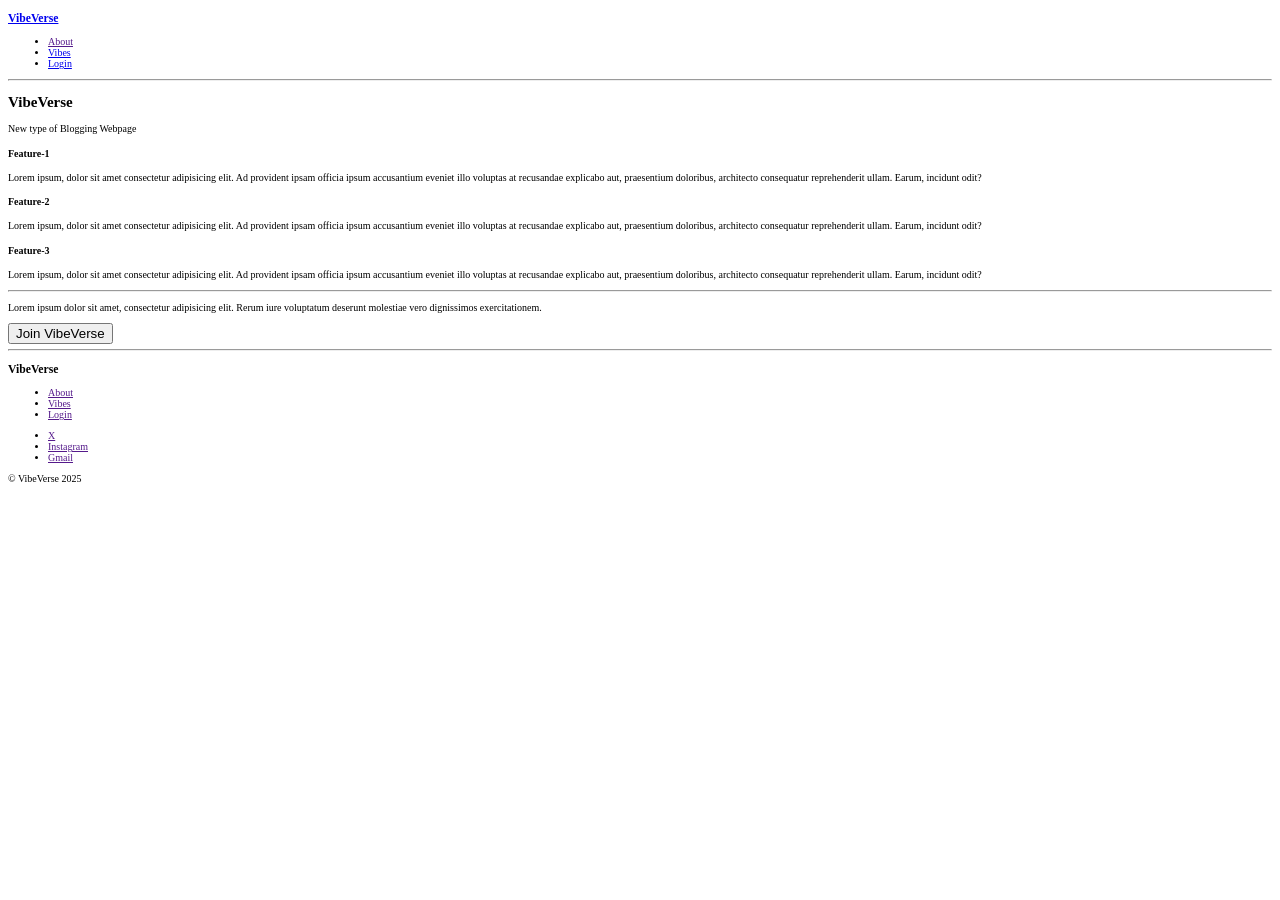
==== index.html @ c47ef983 "first commit" ====
<!DOCTYPE html>
<html lang="en">
  <head>
    <meta charset="UTF-8" />
    <meta name="viewport" content="width=device-width, initial-scale=1.0" />
    <link rel="stylesheet" href="style.css">
    <title>VibeVerse</title>
  </head>
  <body>
    <!-- HEAD SECTION -->
    <header>
      <h3><a class="nav-header" href="/">VibeVerse</a></h3>
      <ul class="nav-links">
        <li><a href="">About</a></li>
        <li><a href="vibes.html">Vibes</a></li>
        <li><a href="login.html">Login</a></li>
      </ul>
      <hr />
    </header>

    <main>
      <section class="hero-section">
        <h1>VibeVerse</h1>
        <p>New type of Blogging Webpage</p>
      </section>

      <section class="feature-section">
        <div>
          <h4 class="feature-heading">Feature-1</h4>
          <p>
            Lorem ipsum, dolor sit amet consectetur adipisicing elit. Ad
            provident ipsam officia ipsum accusantium eveniet illo voluptas at
            recusandae explicabo aut, praesentium doloribus, architecto
            consequatur reprehenderit ullam. Earum, incidunt odit?
          </p>
        </div>
        <div>
          <h4 class="feature-heading">Feature-2</h4>
          <p>
            Lorem ipsum, dolor sit amet consectetur adipisicing elit. Ad
            provident ipsam officia ipsum accusantium eveniet illo voluptas at
            recusandae explicabo aut, praesentium doloribus, architecto
            consequatur reprehenderit ullam. Earum, incidunt odit?
          </p>
        </div>
        <div>
          <h4 class="feature-heading">Feature-3</h4>
          <p>
            Lorem ipsum, dolor sit amet consectetur adipisicing elit. Ad
            provident ipsam officia ipsum accusantium eveniet illo voluptas at
            recusandae explicabo aut, praesentium doloribus, architecto
            consequatur reprehenderit ullam. Earum, incidunt odit?
          </p>
        </div>
      </section>
      <hr />

      <section class="top-blog-section">
        <!-- DISPLAY SOME BLOGS  -->
        <p>
          Lorem ipsum dolor sit amet, consectetur adipisicing elit. Rerum iure
          voluptatum deserunt molestiae vero dignissimos exercitationem.
        </p>
        <button class="btn">Join VibeVerse</button>
        <hr />
      </section>
    </main>

    <footer class="footer-section">
      <h3 id="footer-heading">VibeVerse</h3>

      <ul class="footer-links">
        <li><a href="">About</a></li>
        <li><a href="">Vibes</a></li>
        <li><a href="">Login</a></li>
      </ul>

      <ul class="social-media-links">
        <!-- CHANGE TEXT TO LOGOS -->
        <li><a href="">X</a></li>
        <li><a href="">Instagram</a></li>
        <li><a href="">Gmail</a></li>
      </ul>

      <span id="site-copyright">&copy; VibeVerse 2025</span>
    </footer>
  </body>
</html>
---- style.css ----
/* * ---------- ROOT ---------- */
:root {
  /*! FONT WEIGHT */
  --text-fontWeight: 400;
  --heading-fontWeight: 700;

  /*! LINE HEIGHT */
  --text-lineHeight: 1.7;
  --head-lineHeight: 1.3;

  /*! LETTER SPACING */
  --head-letterSpacing: -2;
  --text-letterSpacing: 1.2;

  /*! FONT SIZE */
  --h1-size: ;
  --h2-size: ;
  --h3-size: ;
  --h4-size: ;
  --h5-size: ;
  --h6-size: ;
  --p-size: ;
  --a-size: ;

  /*! FONT FAMILY */
  --font-family: ;
}

/* ! ---------------------------------------------------------------- */
/* * ---------- GLOBAL STYLES ---------- */
html {
  font-size: 62.5%;
}


/* ! ---------------------------------------------------------------- */
/* * ---------- COMPONENTS ---------- */

/* ! ---------------------------------------------------------------- */
/* *? ---------- CLASSES ---------- */

/* ! ---------------------------------------------------------------- */
/* *TODO ---------- INDEX.html ---------- */

/* ! ---------------------------------------------------------------- */
/* *TODO ---------- VIBES.html ---------- */

/* ! ---------------------------------------------------------------- */
/* *TODO ---------- CREATE-VIBE.html ---------- */

/* ! ---------------------------------------------------------------- */
/* *TODO ---------- LOGIN.html ---------- */

/* ! ---------------------------------------------------------------- */
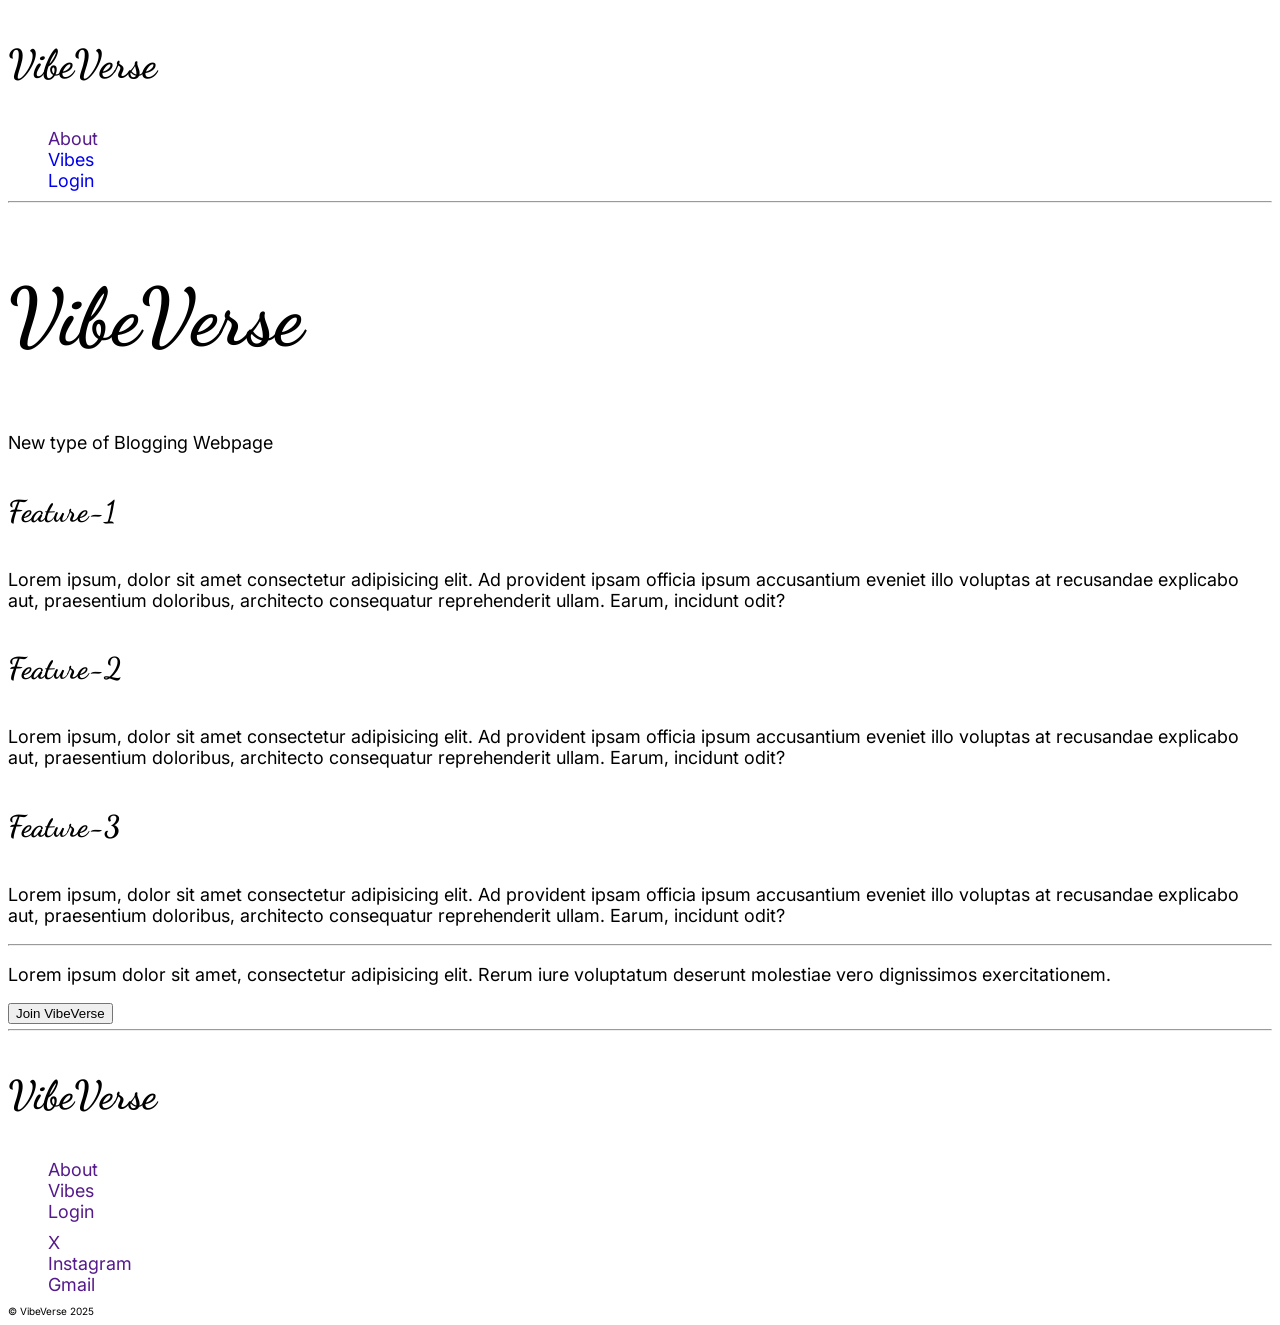
==== commit f757886e: "Base CSS This is the base CSS" ====
--- a/index.html
+++ b/index.html
@@ -9,7 +9,7 @@
   <body>
     <!-- HEAD SECTION -->
     <header>
-      <h3><a class="nav-header" href="/">VibeVerse</a></h3>
+      <h3>VibeVerse</h3>
       <ul class="nav-links">
         <li><a href="">About</a></li>
         <li><a href="vibes.html">Vibes</a></li>
--- a/style.css
+++ b/style.css
@@ -1,3 +1,6 @@
+/* * ---------- IMPORT ---------- */
+@import url("https://fonts.googleapis.com/css2?family=Dancing+Script:wght@400..700&family=Inter:ital,opsz,wght@0,14..32,100..900;1,14..32,100..900&display=swap");
+
 /* * ---------- ROOT ---------- */
 :root {
   /*! FONT WEIGHT */
@@ -13,17 +16,17 @@
   --text-letterSpacing: 1.2;
 
   /*! FONT SIZE */
-  --h1-size: ;
-  --h2-size: ;
-  --h3-size: ;
-  --h4-size: ;
-  --h5-size: ;
-  --h6-size: ;
-  --p-size: ;
-  --a-size: ;
+  --h1-size: 8rem;
+  --h2-size: 6rem;
+  --h3-size: 4rem;
+  --h4-size: 3rem;
+  --h5-size: 2.5rem;
+  --p-size: 1.8rem;
+  --a-size: 1.8rem;
 
   /*! FONT FAMILY */
-  --font-family: ;
+  --heading-family: 'Dancing Script';
+  --font-family: 'Inter','sans-serif';
 }
 
 /* ! ---------------------------------------------------------------- */
@@ -32,6 +35,48 @@
   font-size: 62.5%;
 }
 
+body{
+  font-family: var(--font-family);
+}
+
+h1,
+h2,
+h3,
+h4,
+h5,
+h6 {
+  font-family: var(--heading-family);
+  font-weight: var(--heading-fontWeight);
+}
+
+h1{
+  font-size: var(--h1-size);
+}
+h2{
+  font-size: var(--h2-size);
+}
+h3{
+  font-size: var(--h3-size);
+}
+h4{
+  font-size: var(--h4-size);
+}
+h5{
+  font-size: var(--h5-size);
+}
+
+p{
+  font-size: var(--p-size);
+}
+
+a{
+  font-size: var(--a-size);
+  text-decoration: none;
+}
+
+ul{
+  list-style: none;
+}
 
 /* ! ---------------------------------------------------------------- */
 /* * ---------- COMPONENTS ---------- */
@@ -51,4 +96,4 @@
 /* ! ---------------------------------------------------------------- */
 /* *TODO ---------- LOGIN.html ---------- */
 
-/* ! ---------------------------------------------------------------- */
+/* ! ---------------------------------------------------------------- */
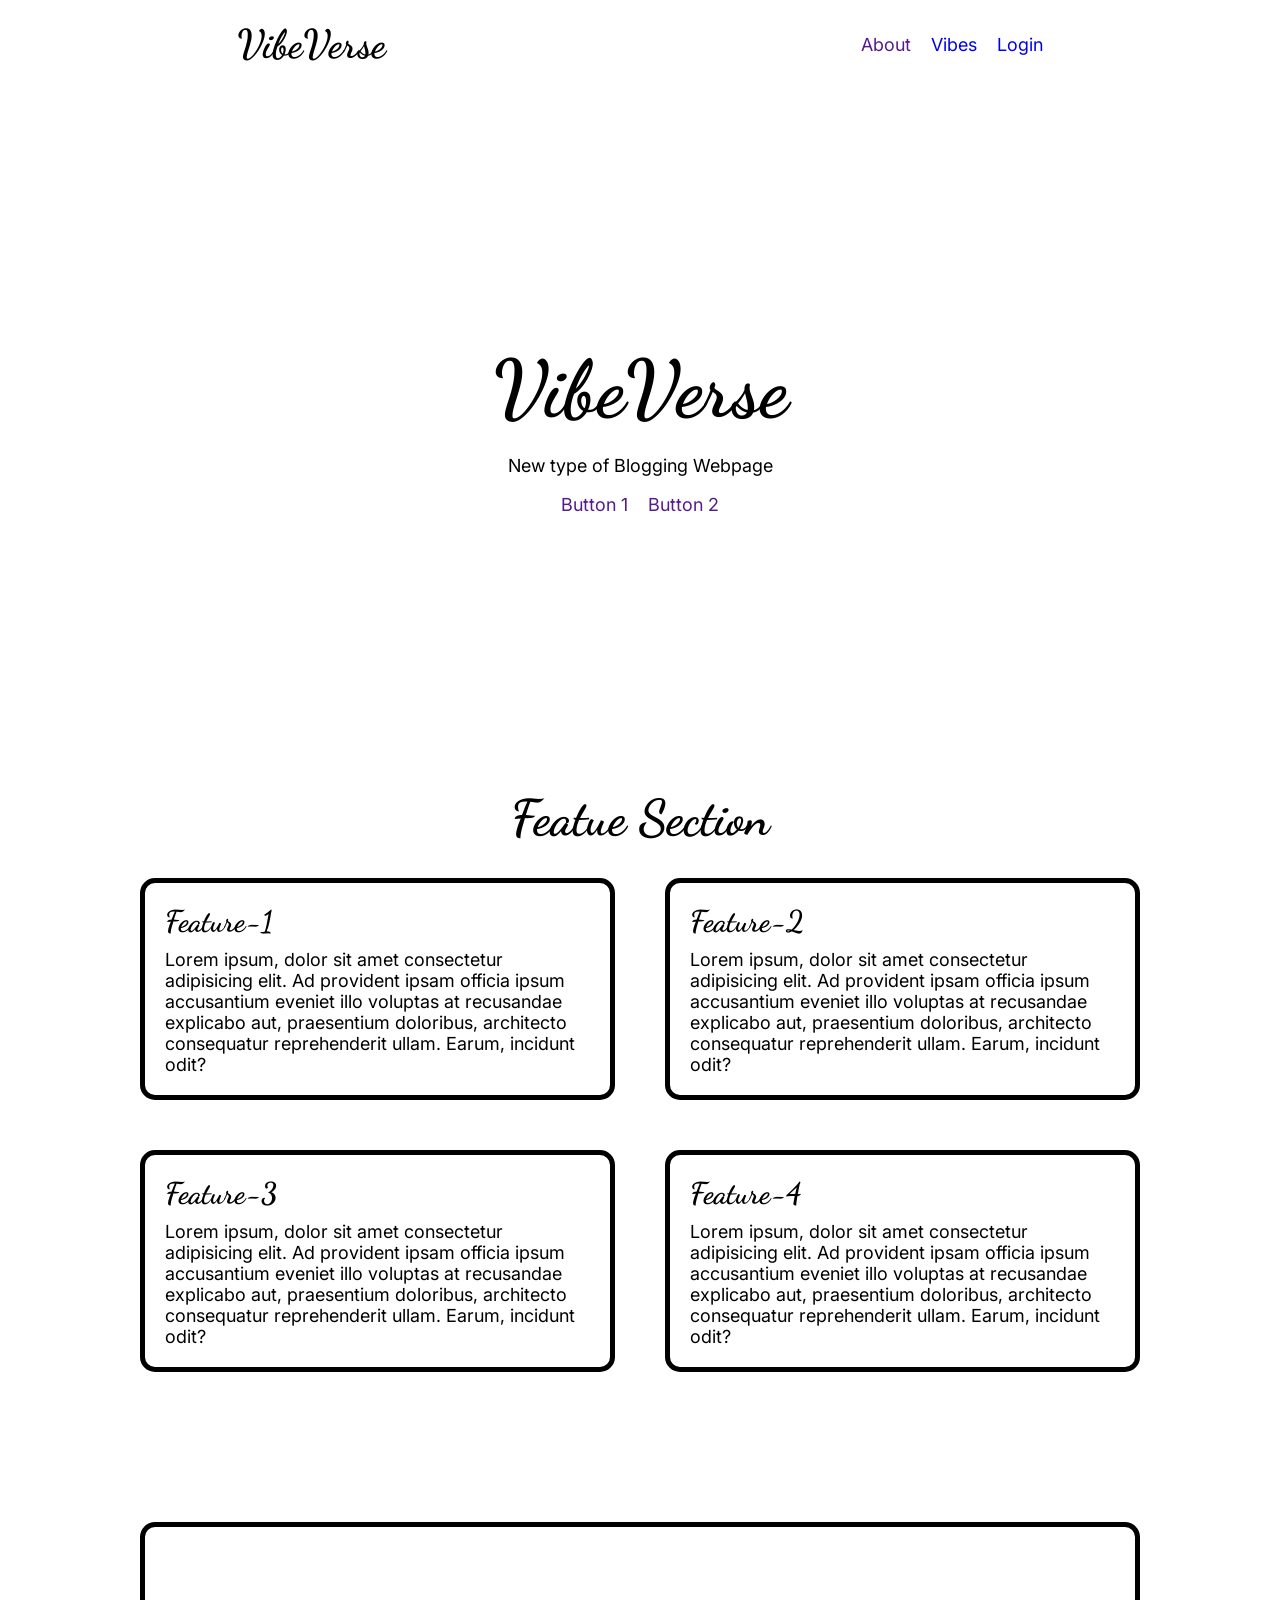
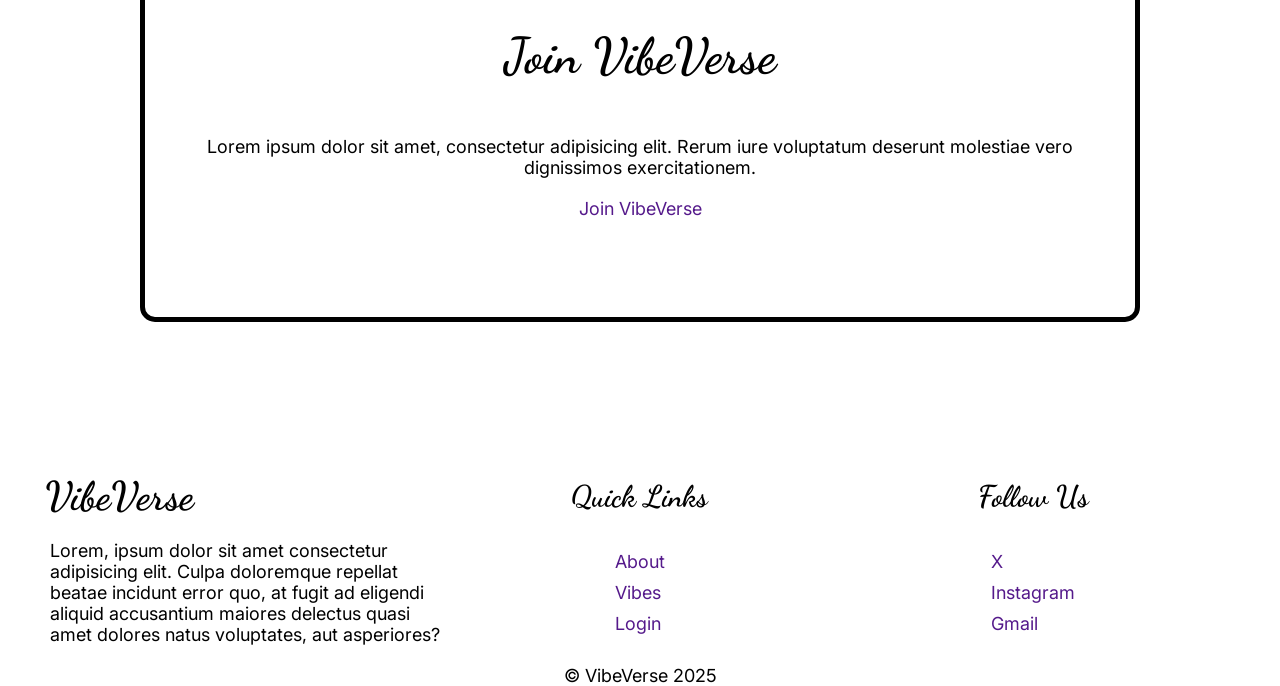
==== commit bb9aa03a: "Index Base Ready This commit contains the base of the Index.html" ====
--- a/index.html
+++ b/index.html
@@ -1,88 +1,121 @@
 <!DOCTYPE html>
 <html lang="en">
-  <head>
-    <meta charset="UTF-8" />
-    <meta name="viewport" content="width=device-width, initial-scale=1.0" />
-    <link rel="stylesheet" href="style.css">
-    <title>VibeVerse</title>
-  </head>
-  <body>
-    <!-- HEAD SECTION -->
-    <header>
+
+<head>
+  <meta charset="UTF-8" />
+  <meta name="viewport" content="width=device-width, initial-scale=1.0" />
+  <link rel="stylesheet" href="style.css">
+  <title>VibeVerse</title>
+</head>
+
+<body>
+  <header>
+    <nav class="navbar">
       <h3>VibeVerse</h3>
       <ul class="nav-links">
         <li><a href="">About</a></li>
         <li><a href="vibes.html">Vibes</a></li>
         <li><a href="login.html">Login</a></li>
       </ul>
-      <hr />
-    </header>
+    </nav>
+    <!-- <hr /> -->
+  </header>
 
+  <div class="main-section">
     <main>
-      <section class="hero-section">
-        <h1>VibeVerse</h1>
-        <p>New type of Blogging Webpage</p>
+      <section>
+        <div class="hero-section">
+          <h1>VibeVerse</h1>
+          <p>New type of Blogging Webpage</p>
+          <ul class="hero-section-links">
+            <li><a class="btn" href="">Button 1</a></li>
+            <li><a class="btn" href="">Button 2</a></li>
+          </ul>
+        </div>
       </section>
 
-      <section class="feature-section">
-        <div>
-          <h4 class="feature-heading">Feature-1</h4>
-          <p>
-            Lorem ipsum, dolor sit amet consectetur adipisicing elit. Ad
-            provident ipsam officia ipsum accusantium eveniet illo voluptas at
-            recusandae explicabo aut, praesentium doloribus, architecto
-            consequatur reprehenderit ullam. Earum, incidunt odit?
-          </p>
-        </div>
-        <div>
-          <h4 class="feature-heading">Feature-2</h4>
-          <p>
-            Lorem ipsum, dolor sit amet consectetur adipisicing elit. Ad
-            provident ipsam officia ipsum accusantium eveniet illo voluptas at
-            recusandae explicabo aut, praesentium doloribus, architecto
-            consequatur reprehenderit ullam. Earum, incidunt odit?
-          </p>
-        </div>
-        <div>
-          <h4 class="feature-heading">Feature-3</h4>
-          <p>
-            Lorem ipsum, dolor sit amet consectetur adipisicing elit. Ad
-            provident ipsam officia ipsum accusantium eveniet illo voluptas at
-            recusandae explicabo aut, praesentium doloribus, architecto
-            consequatur reprehenderit ullam. Earum, incidunt odit?
-          </p>
+      <section>
+        <h2>Featue Section</h2>
+        <div class="feature-section">
+          <div class="feature-card">
+            <h4 class="feature-heading">Feature-1</h4>
+            <p>
+              Lorem ipsum, dolor sit amet consectetur adipisicing elit. Ad
+              provident ipsam officia ipsum accusantium eveniet illo voluptas at
+              recusandae explicabo aut, praesentium doloribus, architecto
+              consequatur reprehenderit ullam. Earum, incidunt odit?
+            </p>
+          </div>
+          <div class="feature-card">
+            <h4 class="feature-heading">Feature-2</h4>
+            <p>
+              Lorem ipsum, dolor sit amet consectetur adipisicing elit. Ad
+              provident ipsam officia ipsum accusantium eveniet illo voluptas at
+              recusandae explicabo aut, praesentium doloribus, architecto
+              consequatur reprehenderit ullam. Earum, incidunt odit?
+            </p>
+          </div>
+          <div class="feature-card">
+            <h4 class="feature-heading">Feature-3</h4>
+            <p>
+              Lorem ipsum, dolor sit amet consectetur adipisicing elit. Ad
+              provident ipsam officia ipsum accusantium eveniet illo voluptas at
+              recusandae explicabo aut, praesentium doloribus, architecto
+              consequatur reprehenderit ullam. Earum, incidunt odit?
+            </p>
+          </div>
+          <div class="feature-card">
+            <h4 class="feature-heading">Feature-4</h4>
+            <p>
+              Lorem ipsum, dolor sit amet consectetur adipisicing elit. Ad
+              provident ipsam officia ipsum accusantium eveniet illo voluptas at
+              recusandae explicabo aut, praesentium doloribus, architecto
+              consequatur reprehenderit ullam. Earum, incidunt odit?
+            </p>
+          </div>
         </div>
       </section>
-      <hr />
 
       <section class="top-blog-section">
         <!-- DISPLAY SOME BLOGS  -->
-        <p>
-          Lorem ipsum dolor sit amet, consectetur adipisicing elit. Rerum iure
-          voluptatum deserunt molestiae vero dignissimos exercitationem.
-        </p>
-        <button class="btn">Join VibeVerse</button>
-        <hr />
+      </section>
+
+      <section class="cta-section">
+        <div class="cta-card">
+          <h2>Join VibeVerse</h2>
+          <p>
+            Lorem ipsum dolor sit amet, consectetur adipisicing elit. Rerum iure
+            voluptatum deserunt molestiae vero dignissimos exercitationem.
+          </p>
+          <a class="btn" href="">Join VibeVerse</a>
+        </div>
       </section>
     </main>
+  </div>
 
-    <footer class="footer-section">
-      <h3 id="footer-heading">VibeVerse</h3>
+  <footer>
+    <div class="footer-section">
+      <h3 class="heading-1">VibeVerse</h3>
+      <h4 class="heading-2">Quick Links</h4>
+      <h4 class="heading-3">Follow Us</h4>
 
-      <ul class="footer-links">
+      <p class="content-1">Lorem, ipsum dolor sit amet consectetur adipisicing elit. Culpa doloremque repellat beatae
+        incidunt error quo, at fugit ad eligendi aliquid accusantium maiores delectus quasi amet dolores natus
+        voluptates, aut asperiores?</p>
+      <ul class="footer-links content-2">
         <li><a href="">About</a></li>
         <li><a href="">Vibes</a></li>
         <li><a href="">Login</a></li>
       </ul>
-
-      <ul class="social-media-links">
-        <!-- CHANGE TEXT TO LOGOS -->
+      <ul class="social-media-links content-3">
         <li><a href="">X</a></li>
         <li><a href="">Instagram</a></li>
         <li><a href="">Gmail</a></li>
       </ul>
 
       <span id="site-copyright">&copy; VibeVerse 2025</span>
-    </footer>
-  </body>
-</html>
+    </div>
+  </footer>
+</body>
+
+</html>
--- a/style.css
+++ b/style.css
@@ -17,7 +17,7 @@
 
   /*! FONT SIZE */
   --h1-size: 8rem;
-  --h2-size: 6rem;
+  --h2-size: 5rem;
   --h3-size: 4rem;
   --h4-size: 3rem;
   --h5-size: 2.5rem;
@@ -26,17 +26,27 @@
 
   /*! FONT FAMILY */
   --heading-family: 'Dancing Script';
-  --font-family: 'Inter','sans-serif';
+  --font-family: 'Inter', 'sans-serif';
 }
 
 /* ! ---------------------------------------------------------------- */
 /* * ---------- GLOBAL STYLES ---------- */
+* {
+  padding: 0;
+  margin: 0 auto;
+  box-sizing: border-box;
+}
+
 html {
   font-size: 62.5%;
 }
 
-body{
+body {
   font-family: var(--font-family);
+}
+
+.main-section {
+  max-width: 1500px;
 }
 
 h1,
@@ -47,34 +57,41 @@
 h6 {
   font-family: var(--heading-family);
   font-weight: var(--heading-fontWeight);
-}
-
-h1{
+  letter-spacing: var(--head-letterSpacing);
+}
+
+h1 {
   font-size: var(--h1-size);
 }
-h2{
+
+h2 {
+  text-align: center;
+  margin-bottom: 3rem;
   font-size: var(--h2-size);
 }
-h3{
+
+h3 {
   font-size: var(--h3-size);
 }
-h4{
+
+h4 {
   font-size: var(--h4-size);
 }
-h5{
+
+h5 {
   font-size: var(--h5-size);
 }
 
-p{
+p {
   font-size: var(--p-size);
 }
 
-a{
+a {
   font-size: var(--a-size);
   text-decoration: none;
 }
 
-ul{
+ul {
   list-style: none;
 }
 
@@ -82,11 +99,143 @@
 /* * ---------- COMPONENTS ---------- */
 
 /* ! ---------------------------------------------------------------- */
-/* *? ---------- CLASSES ---------- */
-
-/* ! ---------------------------------------------------------------- */
+/* * ---------- SECTIONS ----------  */
+
+/* *? ---------- NAVBAR SECTION ---------- */
+.navbar {
+  display: flex;
+  flex-direction: row;
+  justify-content: space-evenly;
+  align-items: center;
+  margin-top: 2rem;
+}
+
+.nav-links {
+  display: flex;
+  flex-direction: row;
+  gap: 2rem;
+}
+
+.footer-section {
+  margin-top: 15rem;
+  padding: 0rem 5rem;
+  display: grid;
+  grid-template-columns: repeat(3, 1fr);
+  grid-template-rows: auto auto auto;
+  row-gap: 2rem;
+  align-items: center;
+}
+
+/* Position headings in the first row */
+.heading-1 {
+  margin-left: -0.5rem;
+  grid-row: 1;
+  grid-column: 1;
+}
+
+.heading-2 {
+  grid-row: 1;
+  grid-column: 2;
+}
+
+.heading-3 {
+  grid-row: 1;
+  grid-column: 3;
+}
+
+/* Position content in the second row */
+.content-1 {
+  grid-row: 2;
+  grid-column: 1;
+}
+
+.content-2 {
+  grid-row: 2;
+  grid-column: 2;
+}
+
+.content-3 {
+  grid-row: 2;
+  grid-column: 3;
+}
+
+.footer-section>ul>li {
+  margin: 1rem;
+}
+
+/* Position and span the copyright across the third row */
+#site-copyright {
+  grid-row: 3;
+  grid-column: 1 / -1;
+  /* spans all columns from start to end */
+  text-align: center;
+  font-size: var(--a-size);
+}
+
 /* *TODO ---------- INDEX.html ---------- */
 
+/* *? ---------- HERO SECTION ---------- */
+.hero-section {
+  height: 80vh;
+  display: flex;
+  gap: 1.8rem;
+  flex-direction: column;
+  justify-content: center;
+  align-items: center;
+  text-align: center;
+}
+
+.hero-section-links {
+  display: flex;
+  flex-direction: row;
+  gap: 2rem;
+}
+
+/* *? ---------- FEATURE SECTION ---------- */
+.feature-section {
+  max-width: 1000px;
+  display: grid;
+  grid-template-columns: repeat(2, auto);
+  /* grid-template-rows: repeat(2, 20rem); */
+  column-gap: 5rem;
+  row-gap: 5rem;
+  justify-content: center;
+  align-items: center;
+  margin-bottom: 15rem;
+}
+
+.feature-card {
+  max-width: 500px;
+  border: 5px solid;
+  border-radius: 1.5rem;
+  padding: 2rem;
+}
+
+.feature-heading {
+  margin-bottom: 1rem;
+}
+
+/* *? ---------- CTA SECTION ---------- */
+/* *TODO THE LAYOUT OF VIBES WILL BE LIKE PINTREST LAYOUT */
+
+/* *? ---------- CTA SECTION ---------- */
+.cta-card {
+  text-align: center;
+  max-width: 1000px;
+  height: 400px;
+  margin: 0 auto;
+  padding: 2rem;
+  border: 5px solid;
+  border-radius: 1.5rem;
+  display: flex;
+  gap: 2rem;
+  flex-direction: column;
+  align-items: center;
+  justify-content: center;
+}
+
+/* ! ---------------------------------------------------------------- */
+
 /* ! ---------------------------------------------------------------- */
 /* *TODO ---------- VIBES.html ---------- */
 
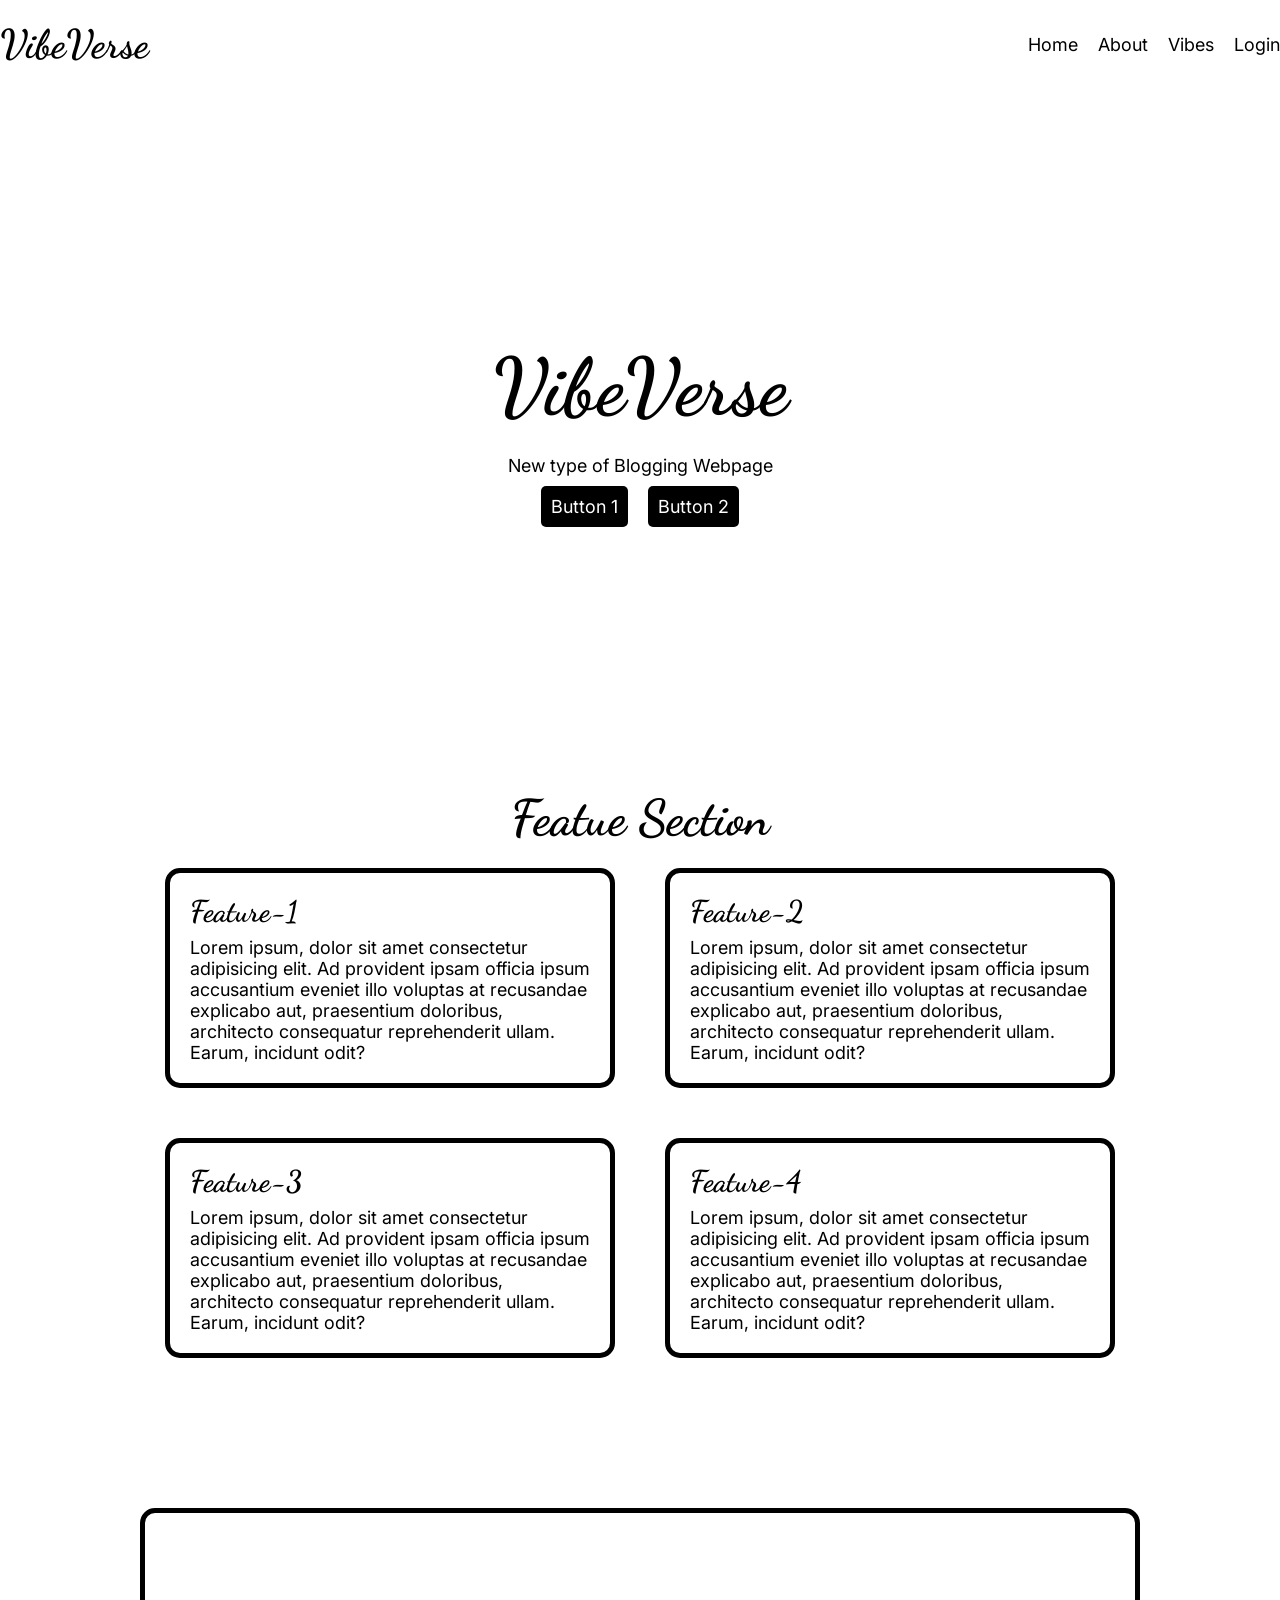
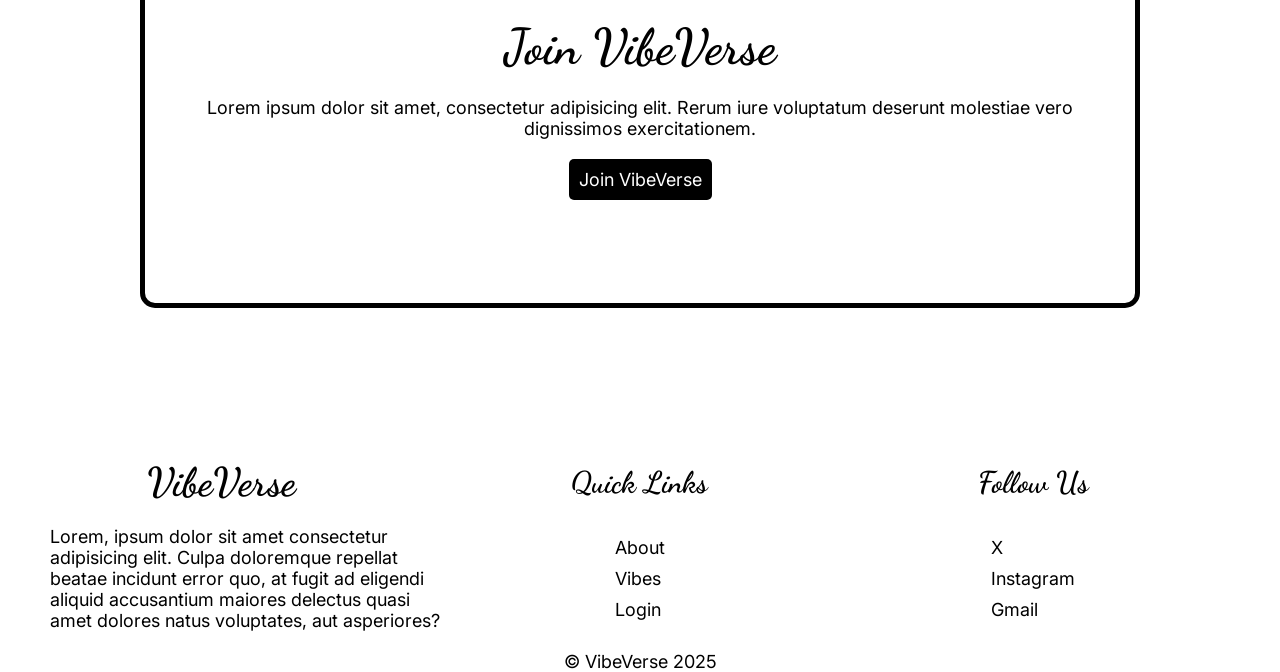
==== commit 3ad2a738: "Complete Index.html Index.html is completed" ====
--- a/index.html
+++ b/index.html
@@ -1,121 +1,121 @@
 <!DOCTYPE html>
 <html lang="en">
+  <head>
+    <meta charset="UTF-8" />
+    <meta name="viewport" content="width=device-width, initial-scale=1.0" />
+    <link rel="stylesheet" href="style.css" />
+    <title>VibeVerse</title>
+  </head>
 
-<head>
-  <meta charset="UTF-8" />
-  <meta name="viewport" content="width=device-width, initial-scale=1.0" />
-  <link rel="stylesheet" href="style.css">
-  <title>VibeVerse</title>
-</head>
+  <body>
+    <div class="main-section">
+      <header>
+        <nav class="navbar">
+          <h3>VibeVerse</h3>
+          <ul class="navbar-links">
+            <li><a href="/">Home</a></li>
+            <li><a href="#features">About</a></li>
+            <li><a href="vibes.html">Vibes</a></li>
+            <li><a href="login.html">Login</a></li>
+          </ul>
+        </nav>
+      </header>
+      <main>
+        <section>
+          <div class="hero-section">
+            <h1>VibeVerse</h1>
+            <p>New type of Blogging Webpage</p>
+            <ul class="hero-section-links">
+              <li><a class="btn" href="">Button 1</a></li>
+              <li><a class="btn" href="">Button 2</a></li>
+            </ul>
+          </div>
+        </section>
 
-<body>
-  <header>
-    <nav class="navbar">
-      <h3>VibeVerse</h3>
-      <ul class="nav-links">
-        <li><a href="">About</a></li>
-        <li><a href="vibes.html">Vibes</a></li>
-        <li><a href="login.html">Login</a></li>
-      </ul>
-    </nav>
-    <!-- <hr /> -->
-  </header>
+        <section id="features">
+          <h2>Featue Section</h2>
+          <div class="feature-section">
+            <div class="feature-card">
+              <h4 class="feature-heading">Feature-1</h4>
+              <p>
+                Lorem ipsum, dolor sit amet consectetur adipisicing elit. Ad
+                provident ipsam officia ipsum accusantium eveniet illo voluptas
+                at recusandae explicabo aut, praesentium doloribus, architecto
+                consequatur reprehenderit ullam. Earum, incidunt odit?
+              </p>
+            </div>
+            <div class="feature-card">
+              <h4 class="feature-heading">Feature-2</h4>
+              <p>
+                Lorem ipsum, dolor sit amet consectetur adipisicing elit. Ad
+                provident ipsam officia ipsum accusantium eveniet illo voluptas
+                at recusandae explicabo aut, praesentium doloribus, architecto
+                consequatur reprehenderit ullam. Earum, incidunt odit?
+              </p>
+            </div>
+            <div class="feature-card">
+              <h4 class="feature-heading">Feature-3</h4>
+              <p>
+                Lorem ipsum, dolor sit amet consectetur adipisicing elit. Ad
+                provident ipsam officia ipsum accusantium eveniet illo voluptas
+                at recusandae explicabo aut, praesentium doloribus, architecto
+                consequatur reprehenderit ullam. Earum, incidunt odit?
+              </p>
+            </div>
+            <div class="feature-card">
+              <h4 class="feature-heading">Feature-4</h4>
+              <p>
+                Lorem ipsum, dolor sit amet consectetur adipisicing elit. Ad
+                provident ipsam officia ipsum accusantium eveniet illo voluptas
+                at recusandae explicabo aut, praesentium doloribus, architecto
+                consequatur reprehenderit ullam. Earum, incidunt odit?
+              </p>
+            </div>
+          </div>
+        </section>
 
-  <div class="main-section">
-    <main>
-      <section>
-        <div class="hero-section">
-          <h1>VibeVerse</h1>
-          <p>New type of Blogging Webpage</p>
-          <ul class="hero-section-links">
-            <li><a class="btn" href="">Button 1</a></li>
-            <li><a class="btn" href="">Button 2</a></li>
-          </ul>
-        </div>
-      </section>
+        <section class="top-blog-section">
+          <!-- DISPLAY SOME BLOGS  -->
+        </section>
 
-      <section>
-        <h2>Featue Section</h2>
-        <div class="feature-section">
-          <div class="feature-card">
-            <h4 class="feature-heading">Feature-1</h4>
+        <section class="cta-section">
+          <div class="cta-card">
+            <h2>Join VibeVerse</h2>
             <p>
-              Lorem ipsum, dolor sit amet consectetur adipisicing elit. Ad
-              provident ipsam officia ipsum accusantium eveniet illo voluptas at
-              recusandae explicabo aut, praesentium doloribus, architecto
-              consequatur reprehenderit ullam. Earum, incidunt odit?
+              Lorem ipsum dolor sit amet, consectetur adipisicing elit. Rerum
+              iure voluptatum deserunt molestiae vero dignissimos
+              exercitationem.
             </p>
+            <a class="btn" href="">Join VibeVerse</a>
           </div>
-          <div class="feature-card">
-            <h4 class="feature-heading">Feature-2</h4>
-            <p>
-              Lorem ipsum, dolor sit amet consectetur adipisicing elit. Ad
-              provident ipsam officia ipsum accusantium eveniet illo voluptas at
-              recusandae explicabo aut, praesentium doloribus, architecto
-              consequatur reprehenderit ullam. Earum, incidunt odit?
-            </p>
-          </div>
-          <div class="feature-card">
-            <h4 class="feature-heading">Feature-3</h4>
-            <p>
-              Lorem ipsum, dolor sit amet consectetur adipisicing elit. Ad
-              provident ipsam officia ipsum accusantium eveniet illo voluptas at
-              recusandae explicabo aut, praesentium doloribus, architecto
-              consequatur reprehenderit ullam. Earum, incidunt odit?
-            </p>
-          </div>
-          <div class="feature-card">
-            <h4 class="feature-heading">Feature-4</h4>
-            <p>
-              Lorem ipsum, dolor sit amet consectetur adipisicing elit. Ad
-              provident ipsam officia ipsum accusantium eveniet illo voluptas at
-              recusandae explicabo aut, praesentium doloribus, architecto
-              consequatur reprehenderit ullam. Earum, incidunt odit?
-            </p>
-          </div>
-        </div>
-      </section>
+        </section>
+      </main>
+    </div>
 
-      <section class="top-blog-section">
-        <!-- DISPLAY SOME BLOGS  -->
-      </section>
+    <footer>
+      <div class="footer-section">
+        <h3 class="heading-1">VibeVerse</h3>
+        <h4 class="heading-2">Quick Links</h4>
+        <h4 class="heading-3">Follow Us</h4>
 
-      <section class="cta-section">
-        <div class="cta-card">
-          <h2>Join VibeVerse</h2>
-          <p>
-            Lorem ipsum dolor sit amet, consectetur adipisicing elit. Rerum iure
-            voluptatum deserunt molestiae vero dignissimos exercitationem.
-          </p>
-          <a class="btn" href="">Join VibeVerse</a>
-        </div>
-      </section>
-    </main>
-  </div>
-
-  <footer>
-    <div class="footer-section">
-      <h3 class="heading-1">VibeVerse</h3>
-      <h4 class="heading-2">Quick Links</h4>
-      <h4 class="heading-3">Follow Us</h4>
-
-      <p class="content-1">Lorem, ipsum dolor sit amet consectetur adipisicing elit. Culpa doloremque repellat beatae
-        incidunt error quo, at fugit ad eligendi aliquid accusantium maiores delectus quasi amet dolores natus
-        voluptates, aut asperiores?</p>
-      <ul class="footer-links content-2">
-        <li><a href="">About</a></li>
-        <li><a href="">Vibes</a></li>
-        <li><a href="">Login</a></li>
-      </ul>
-      <ul class="social-media-links content-3">
-        <li><a href="">X</a></li>
-        <li><a href="">Instagram</a></li>
-        <li><a href="">Gmail</a></li>
-      </ul>
-
-      <span id="site-copyright">&copy; VibeVerse 2025</span>
-    </div>
-  </footer>
-</body>
-
-</html>+        <p class="content-1">
+          Lorem, ipsum dolor sit amet consectetur adipisicing elit. Culpa
+          doloremque repellat beatae incidunt error quo, at fugit ad eligendi
+          aliquid accusantium maiores delectus quasi amet dolores natus
+          voluptates, aut asperiores?
+        </p>
+        <ul class="footer-links content-2">
+          <li><a href="">About</a></li>
+          <li><a href="">Vibes</a></li>
+          <li><a href="">Login</a></li>
+        </ul>
+        <ul class="social-media-links content-3">
+          <li><a href="">X</a></li>
+          <li><a href="">Instagram</a></li>
+          <li><a href="">Gmail</a></li>
+        </ul>
+        <span id="site-copyright">&copy; VibeVerse 2025</span>
+      </div>
+    </footer>
+  </body>
+</html>
--- a/style.css
+++ b/style.css
@@ -25,15 +25,19 @@
   --a-size: 1.8rem;
 
   /*! FONT FAMILY */
-  --heading-family: 'Dancing Script';
-  --font-family: 'Inter', 'sans-serif';
+  --heading-family: "Dancing Script";
+  --text-family: "Inter", "sans-serif";
+
+  /*! COLORS */
+  --black: #000;
+  ---white: #fff;
 }
 
 /* ! ---------------------------------------------------------------- */
 /* * ---------- GLOBAL STYLES ---------- */
 * {
+  margin: 0;
   padding: 0;
-  margin: 0 auto;
   box-sizing: border-box;
 }
 
@@ -41,81 +45,76 @@
   font-size: 62.5%;
 }
 
-body {
-  font-family: var(--font-family);
-}
-
-.main-section {
-  max-width: 1500px;
+body{
+  font-family: var(--text-family);
 }
 
 h1,
 h2,
 h3,
 h4,
-h5,
-h6 {
+h5 {
   font-family: var(--heading-family);
   font-weight: var(--heading-fontWeight);
-  letter-spacing: var(--head-letterSpacing);
 }
 
 h1 {
   font-size: var(--h1-size);
 }
-
 h2 {
-  text-align: center;
-  margin-bottom: 3rem;
   font-size: var(--h2-size);
 }
-
 h3 {
   font-size: var(--h3-size);
 }
-
 h4 {
   font-size: var(--h4-size);
 }
-
 h5 {
   font-size: var(--h5-size);
 }
 
+ul {
+  list-style: none;
+}
+
+a {
+  font-size: var(--p-size);
+  text-decoration: none;
+  color: var(--black);
+}
+
 p {
   font-size: var(--p-size);
-}
-
-a {
-  font-size: var(--a-size);
-  text-decoration: none;
-}
-
-ul {
-  list-style: none;
+  font-weight: var(--text-fontWeight);
 }
 
 /* ! ---------------------------------------------------------------- */
 /* * ---------- COMPONENTS ---------- */
 
-/* ! ---------------------------------------------------------------- */
-/* * ---------- SECTIONS ----------  */
-
-/* *? ---------- NAVBAR SECTION ---------- */
+/* ? ----- BUTTON ----- */
+.btn{
+  background-color: var(--black);
+  color: var(---white);
+  border-radius: 0.5rem;
+  padding: 1rem;
+  height: fit-content;
+}
+
+/* ? ----- NAVBAR ----- */
 .navbar {
   display: flex;
-  flex-direction: row;
-  justify-content: space-evenly;
+  justify-content: space-between;
   align-items: center;
   margin-top: 2rem;
 }
 
-.nav-links {
-  display: flex;
-  flex-direction: row;
-  gap: 2rem;
-}
-
+.navbar-links {
+  display: flex;
+  gap: 2rem;
+}
+
+/* ? ----- FOOTER ----- */
 .footer-section {
   margin-top: 15rem;
   padding: 0rem 5rem;
@@ -124,11 +123,12 @@
   grid-template-rows: auto auto auto;
   row-gap: 2rem;
   align-items: center;
+  justify-items: center;
 }
 
 /* Position headings in the first row */
 .heading-1 {
-  margin-left: -0.5rem;
+  margin-left: -5rem;
   grid-row: 1;
   grid-column: 1;
 }
@@ -159,66 +159,68 @@
   grid-column: 3;
 }
 
-.footer-section>ul>li {
+.footer-section > ul > li {
   margin: 1rem;
 }
 
-/* Position and span the copyright across the third row */
 #site-copyright {
   grid-row: 3;
   grid-column: 1 / -1;
   /* spans all columns from start to end */
   text-align: center;
   font-size: var(--a-size);
-}
+  font-family: var(--text-family);
+}
+
+/* ! ---------------------------------------------------------------- */
+
+/* ! ---------------------------------------------------------------- */
 
 /* *TODO ---------- INDEX.html ---------- */
-
-/* *? ---------- HERO SECTION ---------- */
+.main-section {
+  max-width: 1500px;
+  margin: 0 auto;
+}
+
 .hero-section {
   height: 80vh;
   display: flex;
-  gap: 1.8rem;
-  flex-direction: column;
-  justify-content: center;
-  align-items: center;
+  flex-direction: column;
+  align-items: center;
+  justify-content: center;
+  gap: 2rem;
+}
+
+.hero-section > ul {
+  display: flex;
+  gap: 2rem;
+}
+
+#features > h2 {
   text-align: center;
-}
-
-.hero-section-links {
-  display: flex;
-  flex-direction: row;
-  gap: 2rem;
-}
-
-/* *? ---------- FEATURE SECTION ---------- */
+  margin-bottom: 2rem;
+}
+
 .feature-section {
-  max-width: 1000px;
+  margin-bottom: 15rem;
   display: grid;
   grid-template-columns: repeat(2, auto);
-  /* grid-template-rows: repeat(2, 20rem); */
   column-gap: 5rem;
   row-gap: 5rem;
   justify-content: center;
   align-items: center;
-  margin-bottom: 15rem;
 }
 
 .feature-card {
-  max-width: 500px;
+  max-width: 450px;
   border: 5px solid;
   border-radius: 1.5rem;
   padding: 2rem;
-}
-
-.feature-heading {
-  margin-bottom: 1rem;
-}
-
-/* *? ---------- CTA SECTION ---------- */
-/* *TODO THE LAYOUT OF VIBES WILL BE LIKE PINTREST LAYOUT */
-
-/* *? ---------- CTA SECTION ---------- */
+  display: flex;
+  flex-direction: column;
+  gap: 0.8rem;
+}
+
 .cta-card {
   text-align: center;
   max-width: 1000px;
@@ -233,16 +235,36 @@
   align-items: center;
   justify-content: center;
 }
-
-/* ! ---------------------------------------------------------------- */
-
 /* ! ---------------------------------------------------------------- */
 /* *TODO ---------- VIBES.html ---------- */
-
+.vibe-nav{
+  margin-top: 5rem;
+}
+
+.vibes-container{
+  max-width: 1500px;
+  /* margin: 0 ; */
+  height: 30vh;
+  display: flex;
+  flex-direction: row;
+  align-items: center;
+  justify-content: center;
+  gap: 2rem;
+}
+
+.vibe-card{
+  max-width: 300px;
+  border: 5px solid;
+  border-radius: 1.5rem;
+  padding: 1rem;
+  display: flex;
+  flex-direction: column;
+  gap: 1rem;
+}
 /* ! ---------------------------------------------------------------- */
 /* *TODO ---------- CREATE-VIBE.html ---------- */
 
 /* ! ---------------------------------------------------------------- */
 /* *TODO ---------- LOGIN.html ---------- */
 
-/* ! ---------------------------------------------------------------- */+/* ! ---------------------------------------------------------------- */
